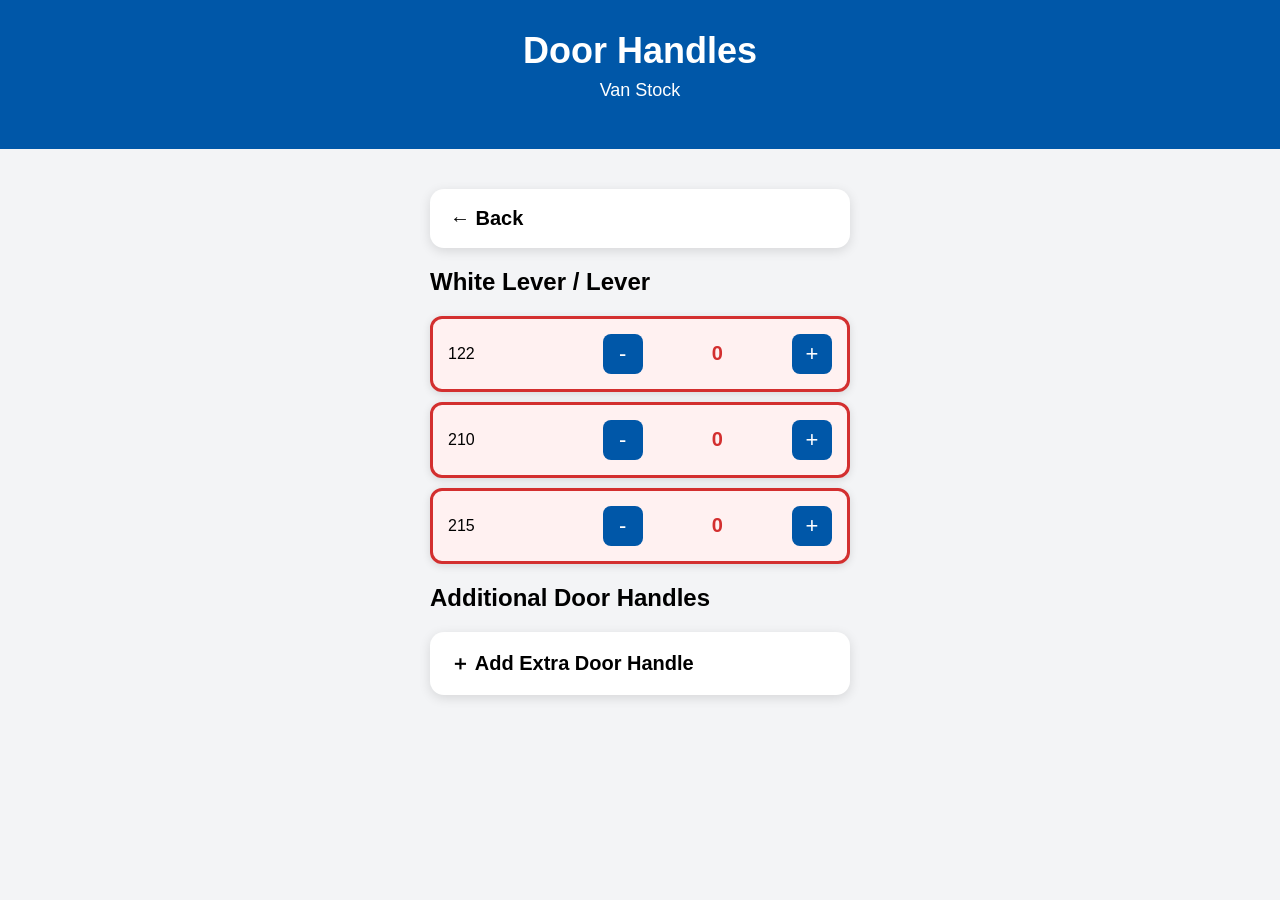
==== door-handles.html @ b2a1d939 "Add files via upload" ====
<!DOCTYPE html>
<html lang="en">

<head>
    <meta charset="UTF-8">
    <meta name="viewport" content="width=device-width, initial-scale=1.0">
    <title>Door Handles</title>
    <link rel="stylesheet" href="style.css">
</head>

<body>

<div class="header">
    <h1>Door Handles</h1>
    <p>Van Stock</p>
</div>

<div class="container">

    <button class="menu-button" onclick="window.location='index.html'">
        ← Back
    </button>

    <h2>White Lever / Lever</h2>

    <div class="stock-item">
        <span>122</span>
        <button onclick="changeQty('door122', -1)">-</button>
        <span class="qty" id="door122">0</span>
        <button onclick="changeQty('door122', 1)">+</button>
    </div>

    <div class="stock-item">
        <span>210</span>
        <button onclick="changeQty('door210', -1)">-</button>
        <span class="qty" id="door210">0</span>
        <button onclick="changeQty('door210', 1)">+</button>
    </div>

    <div class="stock-item">
        <span>215</span>
        <button onclick="changeQty('door215', -1)">-</button>
        <span class="qty" id="door215">0</span>
        <button onclick="changeQty('door215', 1)">+</button>
    </div>

    <h2>Additional Door Handles</h2>

    <div id="door-handles-extras"></div>

    <button class="menu-button" onclick="addExtra('door-handles')">
        ＋ Add Extra Door Handle
    </button>

</div>

<script src="app.js"></script>

</body>
</html>
---- style.css ----
body {
    margin: 0;
    font-family: -apple-system, BlinkMacSystemFont, "Segoe UI", Arial, sans-serif;
    background: #f3f4f6;
}

.header {
    background: #0057A8;
    color: white;
    text-align: center;
    padding: 30px 20px;
}

.header h1 {
    margin: 0;
    font-size: 36px;
}

.header p {
    margin-top: 8px;
    font-size: 18px;
}

.container {
    max-width: 420px;
    margin: 25px auto;
    padding: 15px;
}

.menu-button {
    width: 100%;
    display: flex;
    justify-content: space-between;
    align-items: center;

    padding: 18px 20px;
    margin-bottom: 14px;

    background: white;

    border: none;
    border-radius: 14px;

    font-size: 20px;
    font-weight: 600;

    cursor: pointer;

    box-shadow: 0 3px 12px rgba(0,0,0,.12);

    transition: .2s;
}

.menu-button:hover {
    transform: translateY(-2px);
}

.menu-button span {
    font-size: 22px;
    color: #999;
}
.stock-item{
    display:flex;
    justify-content:space-between;
    align-items:center;
    background:white;
    padding:15px;
    margin-bottom:10px;
    border-radius:12px;
    box-shadow:0 2px 8px rgba(0,0,0,.12);
}

.stock-item button{
    width:40px;
    height:40px;
    border:none;
    border-radius:8px;
    background:#0057A8;
    color:white;
    font-size:22px;
    cursor:pointer;
}

.qty{
    font-size:20px;
    font-weight:bold;
    width:40px;
    text-align:center;
}.stock-item span:first-child {
    min-width: 50px;
}

.menu-button {
    display: flex;
    justify-content: space-between;
    align-items: center;
}

.stock-item span:first-child {
    min-width: 100px;
}

#hinges-extras .stock-item {
    display: flex;
    justify-content: space-between;
    align-items: center;
    background: white;
    padding: 15px;
    margin-bottom: 10px;
    border-radius: 12px;
    box-shadow: 0 2px 8px rgba(0,0,0,.12);
}

#hinges-extras .stock-item span:first-child {
    min-width: 100px;
}

.delete-extra {
    width: 40px;
    height: 40px;
    border: none;
    border-radius: 8px;
    background: #999;
    color: white;
    font-size: 20px;
    cursor: pointer;
}
.low-stock {
    border: 3px solid #d32f2f;
    background: #fff1f1;
}

.low-stock .qty {
    color: #d32f2f;
}
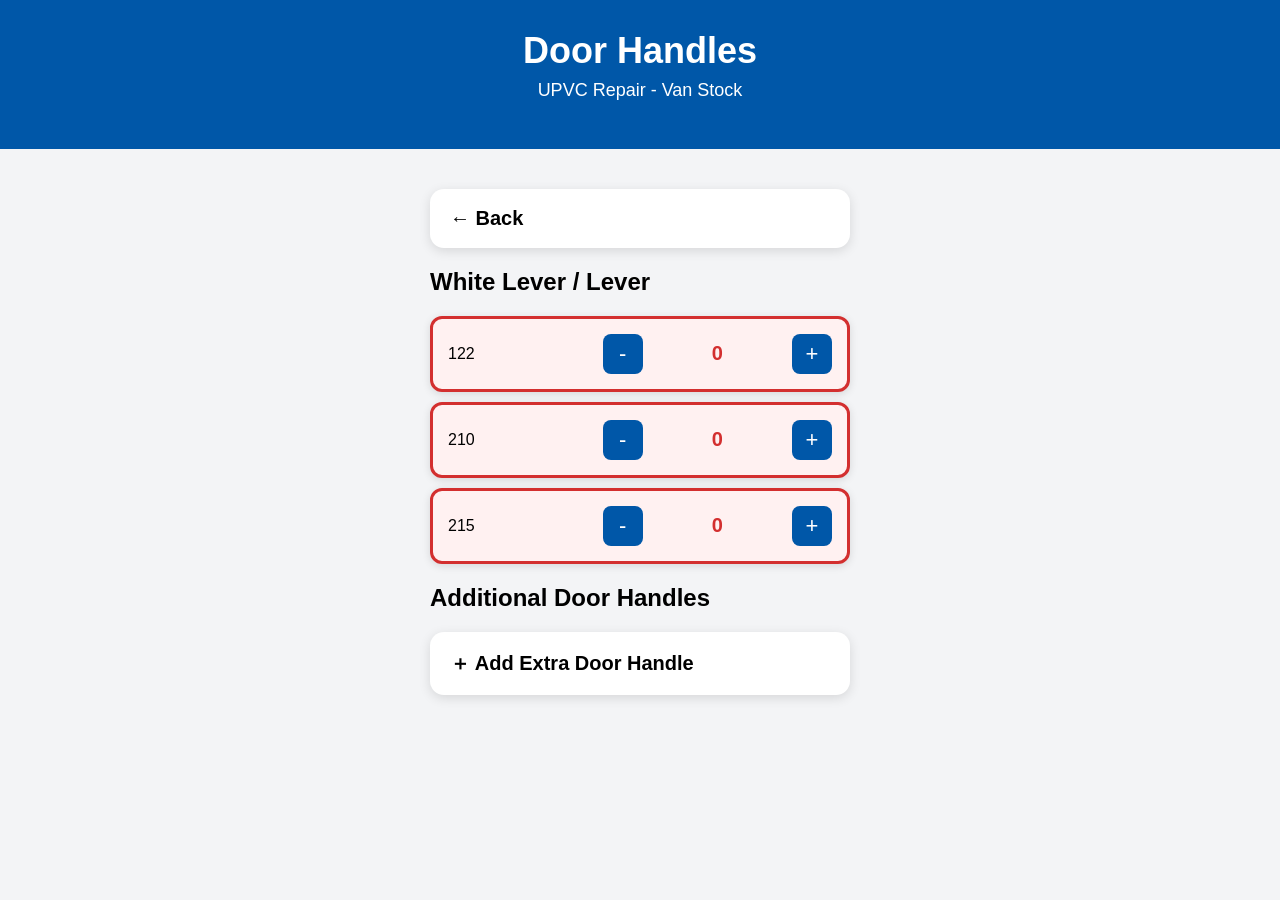
==== commit b34d6519: "Add files via upload" ====
--- a/door-handles.html
+++ b/door-handles.html
@@ -1,60 +1,104 @@
 <!DOCTYPE html>
 <html lang="en">
+<head>
+	<meta charset="UTF-8">
+	<meta name="viewport" content="width=device-width, initial-scale=1.0">
+	<title>Door Handles - UPVC Repair Van Stock</title>
+	<link rel="stylesheet" href="style.css">
+</head>
+<body>
+<div class="header">
+	<h1>Door Handles</h1>
+	<p>UPVC Repair - Van Stock</p>
+</div>
+<div class="container">
+	<button class="menu-button" onclick="window.location='index.html'">← Back</button>
 
-<head>
-    <meta charset="UTF-8">
-    <meta name="viewport" content="width=device-width, initial-scale=1.0">
-    <title>Door Handles</title>
-    <link rel="stylesheet" href="style.css">
-</head>
+	<h2>White Lever / Lever</h2>
+	<div class="stock-item"><span>122</span><button onclick="changeQty('door122', -1)">-</button><span class="qty" id="door122">0</span><button onclick="changeQty('door122', 1)">+</button></div>
+	<div class="stock-item"><span>210</span><button onclick="changeQty('door210', -1)">-</button><span class="qty" id="door210">0</span><button onclick="changeQty('door210', 1)">+</button></div>
+	<div class="stock-item"><span>215</span><button onclick="changeQty('door215', -1)">-</button><span class="qty" id="door215">0</span><button onclick="changeQty('door215', 1)">+</button></div>
 
-<body>
+	<h2>Additional Door Handles</h2>
+	<div id="door-handles-extras"></div>
+	<button class="menu-button" type="button" onclick="openDoorHandleForm()">＋ Add Extra Door Handle</button>
 
-<div class="header">
-    <h1>Door Handles</h1>
-    <p>Van Stock</p>
+	<div id="door-handle-form" style="display:none;margin-top:20px;">
+		<h3>Add Extra Door Handle</h3>
+		<label>Product name</label>
+		<input type="text" id="door-handle-description" placeholder="Enter handle name" style="width:100%;box-sizing:border-box;padding:12px;margin-top:5px;">
+		<label style="display:block;margin-top:15px;">Quantity</label>
+		<input type="number" id="door-handle-quantity" value="1" min="0" style="width:100%;box-sizing:border-box;padding:12px;margin-top:5px;">
+		<label style="display:block;margin-top:15px;">Photo</label>
+		<input type="file" id="door-handle-camera" accept="image/*" capture="environment" style="display:none;">
+		<button class="menu-button" type="button" onclick="document.getElementById('door-handle-camera').click()">📷 Take Photo</button>
+		<input type="file" id="door-handle-library" accept="image/*" style="display:none;">
+		<button class="menu-button" type="button" onclick="document.getElementById('door-handle-library').click()">🖼️ Choose Photo</button>
+		<div id="door-handle-photo-preview" style="margin-top:15px;text-align:center;"></div>
+		<button class="menu-button" type="button" onclick="saveExtraDoorHandle()" style="margin-top:20px;">Save Door Handle</button>
+		<button class="menu-button" type="button" onclick="closeDoorHandleForm()">Cancel</button>
+	</div>
 </div>
 
-<div class="container">
-
-    <button class="menu-button" onclick="window.location='index.html'">
-        ← Back
-    </button>
-
-    <h2>White Lever / Lever</h2>
-
-    <div class="stock-item">
-        <span>122</span>
-        <button onclick="changeQty('door122', -1)">-</button>
-        <span class="qty" id="door122">0</span>
-        <button onclick="changeQty('door122', 1)">+</button>
-    </div>
-
-    <div class="stock-item">
-        <span>210</span>
-        <button onclick="changeQty('door210', -1)">-</button>
-        <span class="qty" id="door210">0</span>
-        <button onclick="changeQty('door210', 1)">+</button>
-    </div>
-
-    <div class="stock-item">
-        <span>215</span>
-        <button onclick="changeQty('door215', -1)">-</button>
-        <span class="qty" id="door215">0</span>
-        <button onclick="changeQty('door215', 1)">+</button>
-    </div>
-
-    <h2>Additional Door Handles</h2>
-
-    <div id="door-handles-extras"></div>
-
-    <button class="menu-button" onclick="addExtra('door-handles')">
-        ＋ Add Extra Door Handle
-    </button>
-
+<div id="door-handle-photo-modal" onclick="closeDoorHandlePhoto()" style="display:none;position:fixed;z-index:9999;inset:0;background:rgba(0,0,0,.95);align-items:center;justify-content:center;">
+	<img id="door-handle-large-photo" src="" alt="Door handle photo" style="max-width:95%;max-height:90%;object-fit:contain;border-radius:10px;">
+	<button type="button" onclick="closeDoorHandlePhoto(event)" style="position:absolute;top:20px;right:20px;font-size:30px;background:none;border:none;color:white;">×</button>
 </div>
 
 <script src="app.js"></script>
-
+<script>
+let selectedDoorHandlePhoto = "";
+function openDoorHandleForm() { document.getElementById("door-handle-form").style.display = "block"; }
+function closeDoorHandleForm() {
+	document.getElementById("door-handle-form").style.display = "none";
+	selectedDoorHandlePhoto = "";
+	document.getElementById("door-handle-photo-preview").innerHTML = "";
+	document.getElementById("door-handle-camera").value = "";
+	document.getElementById("door-handle-library").value = "";
+}
+document.getElementById("door-handle-camera").addEventListener("change", handleDoorHandlePhoto);
+document.getElementById("door-handle-library").addEventListener("change", handleDoorHandlePhoto);
+function handleDoorHandlePhoto(event) {
+	const file = event.target.files[0];
+	if (!file) return;
+	const reader = new FileReader();
+	reader.onload = function(e) {
+		const image = new Image();
+		image.onload = function() {
+			const maxSize = 600, scale = Math.min(1, maxSize / Math.max(image.width, image.height));
+			const canvas = document.createElement("canvas");
+			canvas.width = image.width * scale; canvas.height = image.height * scale;
+			canvas.getContext("2d").drawImage(image, 0, 0, canvas.width, canvas.height);
+			selectedDoorHandlePhoto = canvas.toDataURL("image/jpeg", 0.5);
+			document.getElementById("door-handle-photo-preview").innerHTML = `<img src="${selectedDoorHandlePhoto}" onclick="showDoorHandlePhoto(selectedDoorHandlePhoto)" style="width:100px;height:100px;object-fit:cover;border-radius:10px;cursor:pointer;"><p>Tap photo to view large</p>`;
+		};
+		image.src = e.target.result;
+	};
+	reader.readAsDataURL(file);
+}
+function saveExtraDoorHandle() {
+	const description = document.getElementById("door-handle-description").value.trim();
+	const quantity = parseInt(document.getElementById("door-handle-quantity").value, 10) || 0;
+	if (!description) { alert("Please enter a product name."); return; }
+	const extras = JSON.parse(localStorage.getItem("door-handles_extras") || "[]");
+	extras.push({ id: "door-handles_" + Date.now(), description, quantity, photo: selectedDoorHandlePhoto });
+	try { localStorage.setItem("door-handles_extras", JSON.stringify(extras)); }
+	catch (error) { alert("There is not enough space to save this photo."); return; }
+	document.getElementById("door-handle-description").value = "";
+	document.getElementById("door-handle-quantity").value = "1";
+	closeDoorHandleForm();
+	displayExtras("door-handles");
+}
+function showDoorHandlePhoto(photo) {
+	if (!photo) return;
+	document.getElementById("door-handle-large-photo").src = photo;
+	document.getElementById("door-handle-photo-modal").style.display = "flex";
+}
+function closeDoorHandlePhoto(event) {
+	if (event) event.stopPropagation();
+	document.getElementById("door-handle-photo-modal").style.display = "none";
+	document.getElementById("door-handle-large-photo").src = "";
+}
+</script>
 </body>
 </html>
